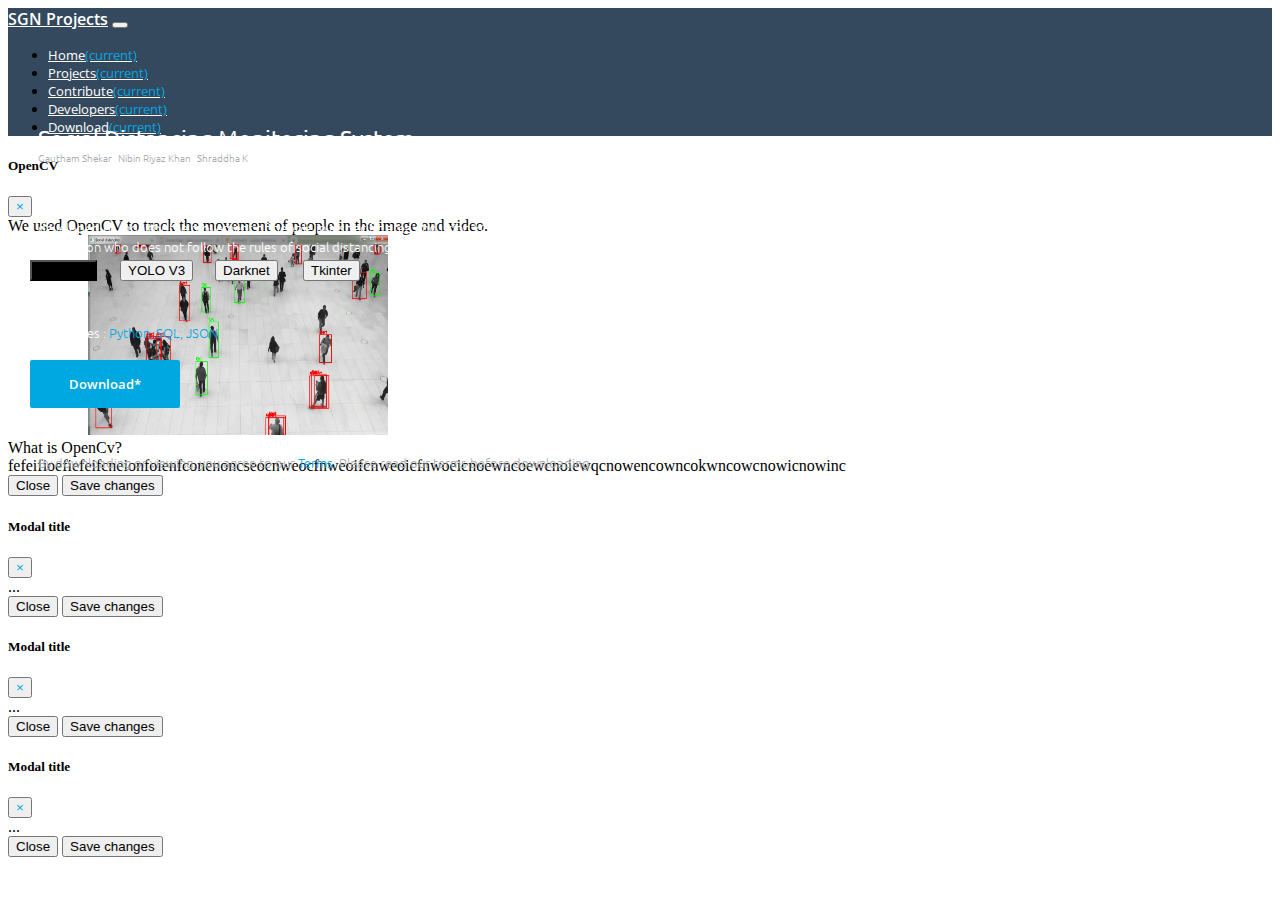
==== project.html @ b7d761f5 "Add files via upload" ====
<!DOCTYPE html>
<html>
<head>
	<title>Social Distancing</title>
	<link rel="stylesheet" type="text/css" href="project_style.css">
	<link rel="stylesheet" type="text/css" href="./css/bootstrap.min.css">
	<link href="https://fonts.googleapis.com/css2?family=Grandstander:ital,wght@0,500;1,400&display=swap" rel="stylesheet">
	<script src="./js/jquery.min.js"></script>
	<script src="./js/bootstrap.bundle.min.js"></script>

	<meta charset="utf-8">
	<meta name="viewport" content="width=device-width, initial-scale=1">
</head>
<body>
<nav class="navbar navbar-expand-lg navbar-default">
  <a class="navbar-brand" href="#">SGN Projects</a>
  <button class="navbar-toggler" type="button" data-toggle="collapse" data-target="#navbarTogglerDemo02" aria-controls="navbarTogglerDemo02" aria-expanded="false" aria-label="Toggle navigation">
    <span class="navbar-toggler-icon"></span>
  </button>

  <div class="collapse navbar-collapse navbar-default" id="navbarTogglerDemo02">
    <ul class="navbar-nav mr-auto mt-2 mt-lg-0">
      <li class="nav-item active navbar-default">
        <a class="nav-link nav1" href="index.html">Home<span class="sr-only">(current)</span></a>
      </li>
      <li class="nav-item active">
        <a class="nav-link nav2" href="#">Projects<span class="sr-only">(current)</span></a>
      </li>
      <li class="nav-item active">
        <a class="nav-link nav3" href="#">Contribute<span class="sr-only">(current)</span></a>
      </li>
      <li class="nav-item active">
        <a class="nav-link nav4" href="#">Developers<span class="sr-only">(current)</span></a>
      </li>
      <li class="nav-item active">
        <a class="nav-link nav5 " href="#">Download<span class="sr-only">(current)</span></a>
      </li>
    </ul>
  </div>
</nav>
<div class="box">
	
	<p>Social Distancing Monitoring System</p>
	<div class="members">
		<p>Gautham Shekar &nbsp; Nibin Riyaz Khan &nbsp; Shraddha K </p>
	</div>
	<div class="content">
		<p>The arising in the wake of the coronovirus outbreak, necessitating social distancing norms and the urgent need for monitoring to control the spread. By using image processing, an application is developed to monitor the movement of people in a specific area and using YOLO V3 to detect and alert the person who does not follow the rules of social distancing.</p>
	</div>
	<div class="materials">
		<button type="button" class="btn button1 btn-warning" data-toggle="modal" data-target="#Modal1">
  		OpenCV
		</button>
<div class="modal fade" id="Modal1" tabindex="-1" aria-labelledby="exampleModalLabel" aria-hidden="true">
  <div class="modal-dialog">
    <div class="modal-content">
      <div class="modal-header">
        <h5 class="modal-title" id="exampleModalLabel">OpenCV</h5>
        <button type="button" class="close" data-dismiss="modal" aria-label="Close">
          <span aria-hidden="true">&times;</span>
        </button>
      </div>
      <div class="modal-body">
        We used OpenCV to track the movement of people in the image and video.
        <br>
        <img src="track.jpg">
        <br>
        What is OpenCv?
        <br>
        fefeifioefiefeifcneionfoienfconenoncseocnweocfnweoifcnweoicfnwoeicnoewncoewcnoiewqcnowencowncokwncowcnowicnowinc
      </div>
      <div class="modal-footer">
        <button type="button" class="btn btn-secondary" data-dismiss="modal">Close</button>
        <button type="button" class="btn btn-primary">Save changes</button>
      </div>
    </div>
  </div>
</div>

		<button type="button" class="btn button2 btn-secondary" data-toggle="modal" data-target="#exampleModal">
  YOLO V3
</button>


<div class="modal fade" id="exampleModal" tabindex="-1" aria-labelledby="exampleModalLabel" aria-hidden="true">
  <div class="modal-dialog">
    <div class="modal-content">
      <div class="modal-header">
        <h5 class="modal-title" id="exampleModalLabel">Modal title</h5>
        <button type="button" class="close" data-dismiss="modal" aria-label="Close">
          <span aria-hidden="true">&times;</span>
        </button>
      </div>
      <div class="modal-body">
        ...
      </div>
      <div class="modal-footer">
        <button type="button" class="btn btn-secondary" data-dismiss="modal">Close</button>
        <button type="button" class="btn btn-primary">Save changes</button>
      </div>
    </div>
  </div>
</div>

		<button type="button" class="btn button3 btn-success" data-toggle="modal" data-target="#exampleModal">
  Darknet
</button>

<!-- Modal -->
<div class="modal fade" id="exampleModal" tabindex="-1" aria-labelledby="exampleModalLabel" aria-hidden="true">
  <div class="modal-dialog">
    <div class="modal-content">
      <div class="modal-header">
        <h5 class="modal-title" id="exampleModalLabel">Modal title</h5>
        <button type="button" class="close" data-dismiss="modal" aria-label="Close">
          <span aria-hidden="true">&times;</span>
        </button>
      </div>
      <div class="modal-body">
        ...
      </div>
      <div class="modal-footer">
        <button type="button" class="btn btn-secondary" data-dismiss="modal">Close</button>
        <button type="button" class="btn btn-primary">Save changes</button>
      </div>
    </div>
  </div>
</div>

		<button type="button" class="btn button4 btn-danger" data-toggle="modal" data-target="#exampleModal">
  Tkinter
</button>

<!-- Modal -->
<div class="modal fade" id="exampleModal" tabindex="-1" aria-labelledby="exampleModalLabel" aria-hidden="true">
  <div class="modal-dialog">
    <div class="modal-content">
      <div class="modal-header">
        <h5 class="modal-title" id="exampleModalLabel">Modal title</h5>
        <button type="button" class="close" data-dismiss="modal" aria-label="Close">
          <span aria-hidden="true">&times;</span>
        </button>
      </div>
      <div class="modal-body">
        ...
      </div>
      <div class="modal-footer">
        <button type="button" class="btn btn-secondary" data-dismiss="modal">Close</button>
        <button type="button" class="btn btn-primary">Save changes</button>
      </div>
    </div>
  </div>
</div>	
	</div>
	<div class="language">
		<p>Languages :&nbsp;<span class="l">Python, SQL, JSON</span></p>
	</div>
	<div class="agree">
		<p>By downloading or viewing, you agree to our<span class="l"> Terms.</span> Please read our terms before downloading.
	</div>
	<div class="download">
		<button class="button6">Download*</button>
	</div>
	<!-- Button trigger modal -->

</div>


<script>
	$(function () {
  $('[data-toggle="popover"]').popover()
})
</script>
</body>
</html>
---- project_style.css ----
@import url('https://fonts.googleapis.com/css2?family=Open+Sans:wght@300;600;700&display=swap');
@import url('https://fonts.googleapis.com/css2?family=Ubuntu:wght@300;400&display=swap');
body{
	background-image: url('./img/goo.jpg');
	transition: 1s background-image linear;
	height: 600px;
 	background-position: center;
  	background-repeat: no-repeat;
  	background-size: cover;

}
.navbar-default{
	background-color:  #34495E;
}
.navbar-default a.navbar-brand{
color: white;
}
.navbar-brand{
	font-family: 'Open Sans', sans-serif;
	font-weight: 600;
}
a.nav-link{
	color: white;
	font-family: 'Open Sans', sans-serif;
	font-size: 13px;
}
a.nav-link:hover {
	color: #A6ACAF;
}
.nav5{
	margin-left: auto;
}

.box p{
	position: absolute;
	top: 100px;
	color: white;
	font-family: 'Ubuntu', sans-serif;
	font-weight: 400;
	font-size: 23px;
	padding-left: 30px;
}
.members p{
	position: absolute;
	top: 140px;
	color: #A6ACAF;
	font-family: 'Ubuntu', sans-serif;
	font-weight: 300;
	font-size: 10px;
	padding-left: 30px;
}
.content p{
	/*border: solid;*/
	position: absolute;
	width: 600px;
	top: 170px;
	color: white;
	font-family: 'Ubuntu', sans-serif;
	font-weight: 300;
	font-size: 13px;
	padding-left: 30px;
	line-height: 1.4;

}

.button1{
	position: absolute;
	top:260px;
	left: 30px;
	background-color: #000;
}
.button2{
	position: absolute;
	top:260px;
	left: 120px;
}
.button3{
	position: absolute;
	top:260px;
	left: 215px;
}
.button4{
	position: absolute;
	top:260px;
	left: 303px;
}
.language p{
	top: 310px;
	font-family: 'Ubuntu', sans-serif;
	font-weight: 300;
	font-size: 13px;
}
span{
	color: #00A8E1;
}
.agree p{
	top: 440px;
	font-family: 'Ubuntu', sans-serif;
	font-weight: 300;
	font-size: 13px;
	color: #A6ACAF;
}
.download button{
	position: absolute;
	top: 360px;
	left: 30px;
	background-color: #00A8E1;
	border: #00A8E1;
	padding: 15px;
	border-radius: 2px;
	width: 150px;
	color: white;
	font-family: 'Open Sans', sans-serif;
	font-weight: 600;
}
.modal-body img{
	height: 200px;
	width: 300px;
	margin-left: 80px;
	overflow: hidden;
}
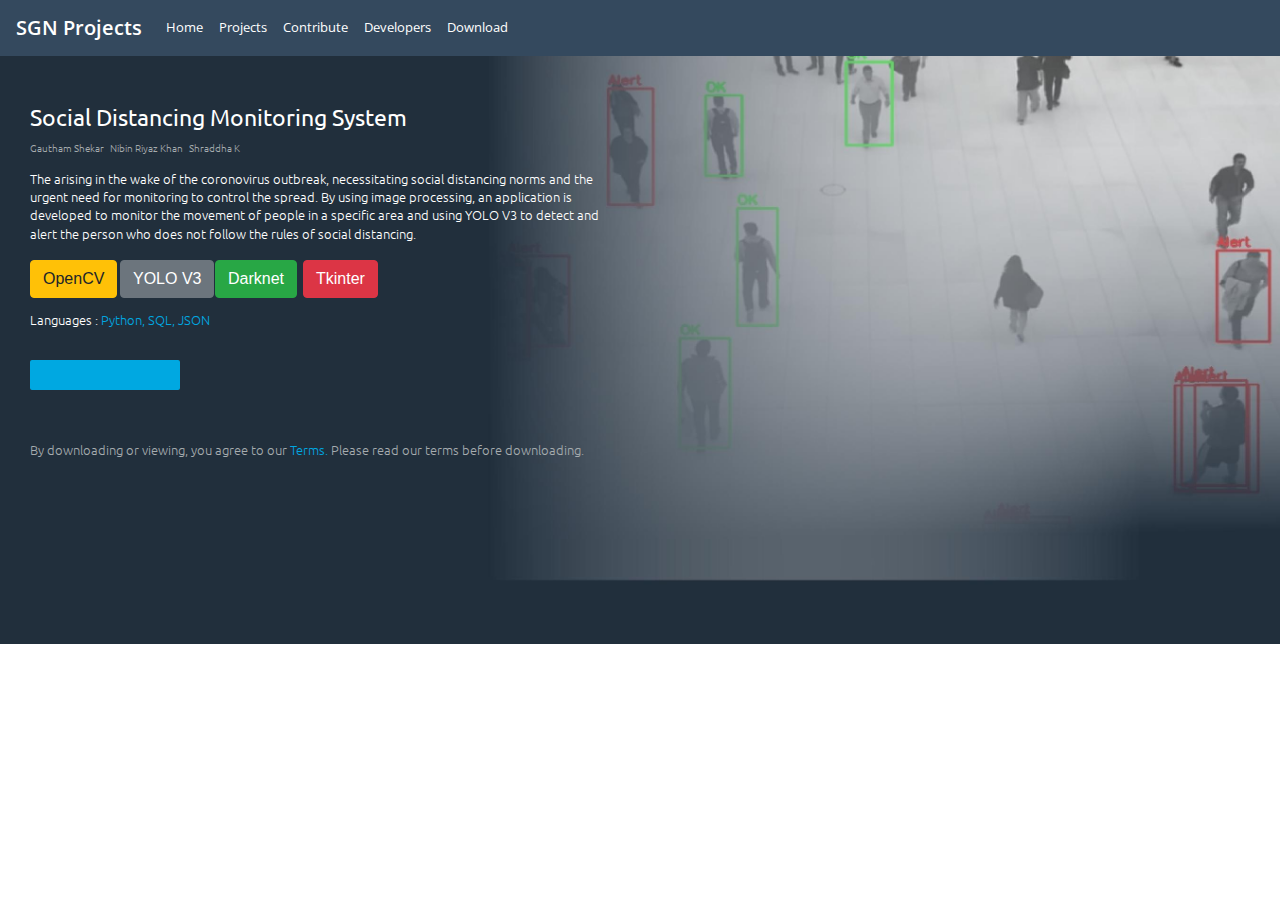
==== commit 3b0b44d2: "Update project.html" ====
--- a/project.html
+++ b/project.html
@@ -159,7 +159,7 @@
 		<p>By downloading or viewing, you agree to our<span class="l"> Terms.</span> Please read our terms before downloading.
 	</div>
 	<div class="download">
-		<button class="button6">Download*</button>
+		<button class="button6"><a href="https://drive.google.com/file/d/1ulUFc-5rKOd-Xau2us6IxABdNMKTeYg0/view?usp=sharing"Download*</a></button>
 	</div>
 	<!-- Button trigger modal -->
 
@@ -172,4 +172,4 @@
 })
 </script>
 </body>
-</html>+</html>
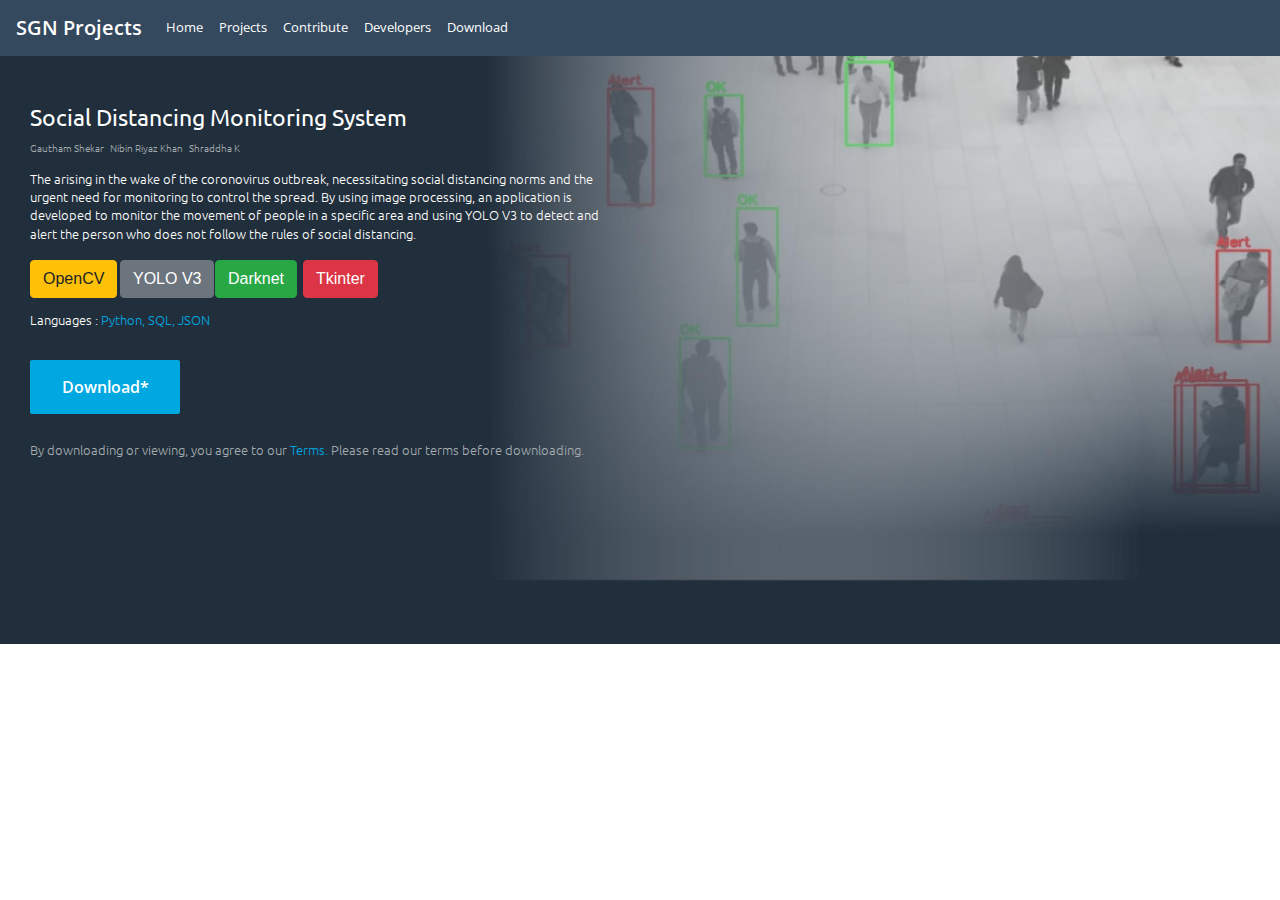
==== commit cf3080f1: "Add files via upload" ====
--- a/project.html
+++ b/project.html
@@ -159,7 +159,7 @@
 		<p>By downloading or viewing, you agree to our<span class="l"> Terms.</span> Please read our terms before downloading.
 	</div>
 	<div class="download">
-		<button class="button6"><a href="https://drive.google.com/file/d/1ulUFc-5rKOd-Xau2us6IxABdNMKTeYg0/view?usp=sharing"Download*</a></button>
+		<button class="button6" onclick="location.href='https://drive.google.com/file/d/1ulUFc-5rKOd-Xau2us6IxABdNMKTeYg0/view?usp=sharing'" type="button">Download*</button>
 	</div>
 	<!-- Button trigger modal -->
 
@@ -172,4 +172,4 @@
 })
 </script>
 </body>
-</html>
+</html>